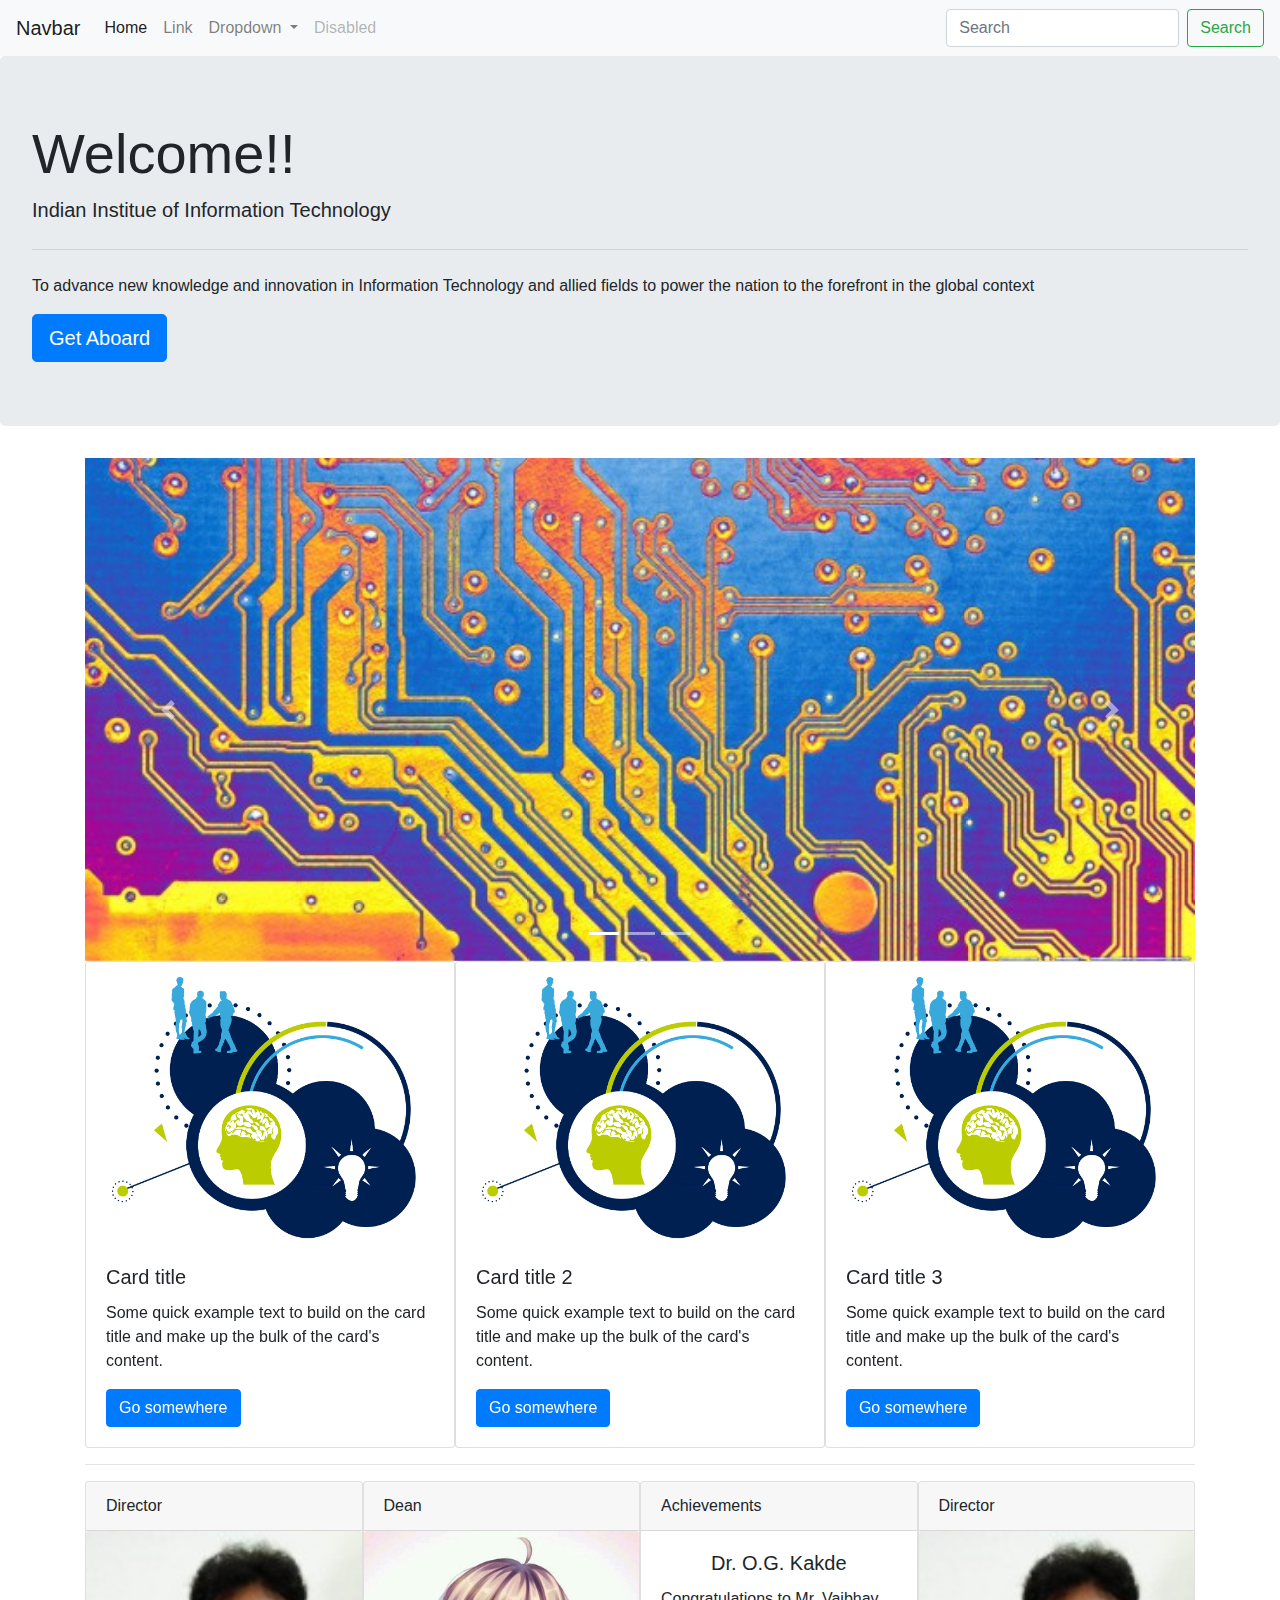
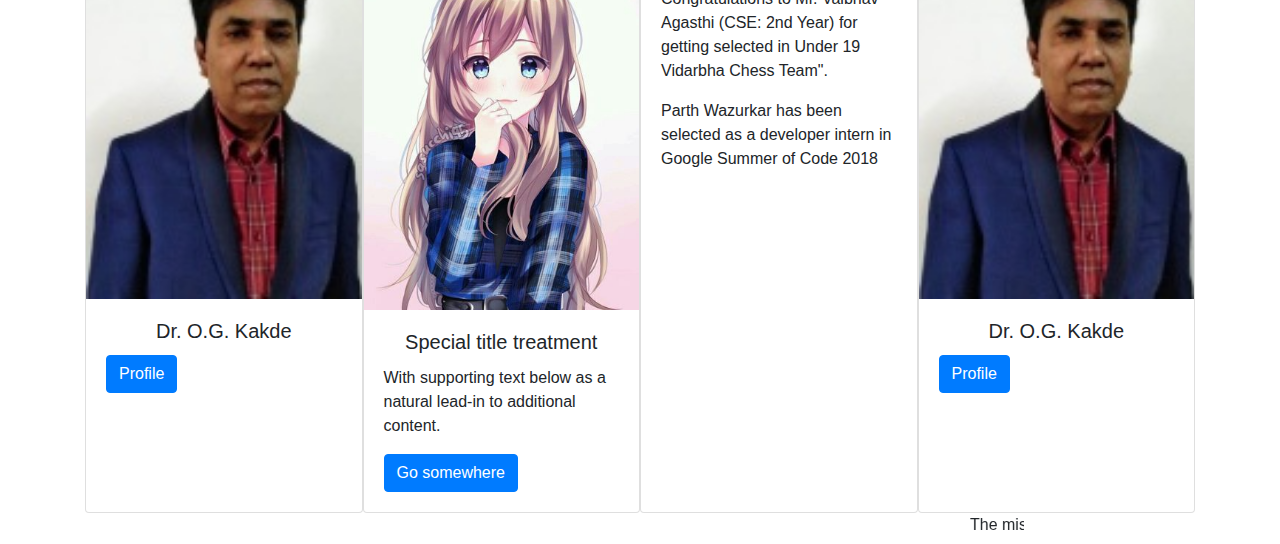
==== College_Website/index.html @ 8570d883 "Add files via upload" ====
<!DOCTYPE html>
<html lang="en">
<head>
    <meta charset="UTF-8">
    <meta name="viewport" content="width=device-width, initial-scale=1.0">
    <meta http-equiv="X-UA-Compatible" content="ie=edge">
    <link rel="stylesheet" href="css/bootstrap.min.css">
    <link rel="stylesheet" href="css/main.css">
    <title>IIITN</title>
</head>
<body> 
    <div>
        <nav class="navbar navbar-expand-lg navbar-light bg-light">
                <a class="navbar-brand" href="#">Navbar</a>
                <button class="navbar-toggler" type="button" data-toggle="collapse" data-target="#navbarSupportedContent" aria-controls="navbarSupportedContent" aria-expanded="false" aria-label="Toggle navigation">
                  <span class="navbar-toggler-icon"></span>
                </button>
              
                <div class="collapse navbar-collapse" id="navbarSupportedContent">
                  <ul class="navbar-nav mr-auto">
                    <li class="nav-item active">
                      <a class="nav-link" href="#">Home <span class="sr-only">(current)</span></a>
                    </li>
                    <li class="nav-item">
                      <a class="nav-link" href="#">Link</a>
                    </li>
                    <li class="nav-item dropdown">
                      <a class="nav-link dropdown-toggle" href="#" id="navbarDropdown" role="button" data-toggle="dropdown" aria-haspopup="true" aria-expanded="false">
                        Dropdown
                      </a>
                      <div class="dropdown-menu" aria-labelledby="navbarDropdown">
                        <a class="dropdown-item" href="#">Action</a>
                        <a class="dropdown-item" href="#">Another action</a>
                        <div class="dropdown-divider"></div>
                        <a class="dropdown-item" href="#">Something else here</a>
                      </div>
                    </li>
                    <li class="nav-item">
                      <a class="nav-link disabled" href="#">Disabled</a>
                    </li>
                  </ul>
                  <form class="form-inline my-2 my-lg-0">
                    <input class="form-control mr-sm-2" type="search" placeholder="Search" aria-label="Search">
                    <button class="btn btn-outline-success my-2 my-sm-0" type="submit">Search</button>
                  </form>
                </div>
        </nav>
    </div>
    <div class="jumbotron">
        <h1 class="display-4">Welcome!!</h1>
        <p class="lead">Indian Institue of Information Technology</p>
        <hr class="my-4">
        <p>To advance new knowledge and innovation in Information Technology and allied fields to power the nation to the forefront in the global context</p>
        <a class="btn btn-primary btn-lg" href="#" role="button">Get Aboard</a>
    </div>
    <div class="container">   
    <div id="carouselExampleIndicators" class="carousel slide" data-ride="carousel">
            <ol class="carousel-indicators">
              <li data-target="#carouselExampleIndicators" data-slide-to="0" class="active"></li>
              <li data-target="#carouselExampleIndicators" data-slide-to="1"></li>
              <li data-target="#carouselExampleIndicators" data-slide-to="2"></li>
            </ol>
            <div class="carousel-inner">
              <div class="carousel-item active">
                <img class="d-block w-100" src="img/bgs/1.jpg" alt="First slide">
              </div>
              <div class="carousel-item">
                <img class="d-block w-100" src="img/bgs/2.jpg" alt="Second slide">
              </div>
              <div class="carousel-item">
                <img class="d-block w-100" src="img/bgs/3.jpg" alt="Third slide">
              </div>
            </div>
            <a class="carousel-control-prev" href="#carouselExampleIndicators" role="button" data-slide="prev">
              <span class="carousel-control-prev-icon" aria-hidden="true"></span>
              <span class="sr-only">Previous</span>
            </a>
            <a class="carousel-control-next" href="#carouselExampleIndicators" role="button" data-slide="next">
              <span class="carousel-control-next-icon" aria-hidden="true"></span>
              <span class="sr-only">Next</span>
            </a>
          </div>
          <div class="r-and-d">
          <div class="card" style="width: 18rem;">
                <img class="card-img-top" src="img/bgs/card_img.jpg" alt="Card image cap">
                <div class="card-body">
                  <h5 class="card-title">Card title</h5>
                  <p class="card-text">Some quick example text to build on the card title and make up the bulk of the card's content.</p>
                  <a href="#" class="btn btn-primary">Go somewhere</a>
                </div>
            </div>
          <div class="card" style="width: 18rem;">
                <img class="card-img-top" src="img/bgs/card_img.jpg" alt="Card image cap">
                <div class="card-body">
                  <h5 class="card-title">Card title 2</h5>
                  <p class="card-text">Some quick example text to build on the card title and make up the bulk of the card's content.</p>
                  <a href="#" class="btn btn-primary">Go somewhere</a>
                </div>
            </div>
          <div class="card" style="width: 18rem;">
                <img class="card-img-top" src="img/bgs/card_img.jpg" alt="Card image cap">
                <div class="card-body">
                  <h5 class="card-title">Card title 3</h5>
                  <p class="card-text">Some quick example text to build on the card title and make up the bulk of the card's content.</p>
                  <a href="#" class="btn btn-primary">Go somewhere</a>
                </div>
            </div>
        </div>
        <hr>
        <div class="four-plate">
                <div class="card" style="width: 18rem">
                        <div class="card-header">
                                Director
                            </div>
                    <img class="card-img-top" src="img/bgs/ogk.jpg" alt="Card image cap">
                    <div class="card-body">
                          <h5 class="card-title">Dr. O.G. Kakde</h5>
                          <a href="#" class="btn btn-primary">Profile</a>
                    </div>
                </div>
                <div class="card" style="width: 18rem">
                    <div class="card-header">
                        Dean
                    </div>
                    <img class="card-img-top" src="img/bgs/new.jpg" alt="Card image cap">
                    
                    <div class="card-body">
                          <h5 class="card-title">Special title treatment</h5>
                          <p class="card-text">With supporting text below as a natural lead-in to additional content.</p>
                          <a href="#" class="btn btn-primary">Go somewhere</a>
                    </div>
                </div>
                <div class="card" style="width: 18rem">
                        <div class="card-header">
                                Achievements
                            </div>
                    <div class="card-body">
                          <h5 class="card-title">Dr. O.G. Kakde</h5>
                          <p>Congratulations to Mr. Vaibhav Agasthi (CSE: 2nd Year) for getting selected in Under 19 Vidarbha Chess Team".
                          </p><p>
                                Parth Wazurkar has been selected as a developer intern in Google Summer of Code 2018
                          </p>
                    </div>
                </div>
                <div class="card" style="width: 18rem">
                        <div class="card-header">
                                Director
                            </div>
                    <img class="card-img-top" src="img/bgs/ogk.jpg" alt="Card image cap">
                    <div class="card-body">
                          <h5 class="card-title">Dr. O.G. Kakde</h5>
                          <a href="#" class="btn btn-primary">Profile</a>
                    </div>
                </div>
        </div>
    </div>
    <marquee behavior="scroll" loop= "infinite" width="80%" direction="dowm"> The mission of IIITN is to develop competent and capable youth imbued with the spirit of innovation and entrepreneurship with the social and environmental orientation to meet the knowledge needs of the country and provide global leadership in Information Technology and allied fields</marquee>
    <script src="https://code.jquery.com/jquery-3.3.1.slim.min.js" integrity="sha384-q8i/X+965DzO0rT7abK41JStQIAqVgRVzpbzo5smXKp4YfRvH+8abtTE1Pi6jizo" crossorigin="anonymous"></script>
    <script src="https://cdnjs.cloudflare.com/ajax/libs/popper.js/1.14.3/umd/popper.min.js" integrity="sha384-ZMP7rVo3mIykV+2+9J3UJ46jBk0WLaUAdn689aCwoqbBJiSnjAK/l8WvCWPIPm49" crossorigin="anonymous"></script>
    <script src="js/bootstrap.min.js"></script>
    <script src="js/bootstrap.bundle.min.js"></script>
    <script src="js/main.js"></script>
</body>
</html>
---- College_Website/css/main.css ----
* {
    
}
.r-and-d{
    display: flex;
    flex-direction: row;
    justify-content: start space-evenly;
    flex-wrap: wrap;
}
.card{
    flex-basis: 33.33%;
}
.four-plate{
    display: flex;
    flex-direction: row;
    justify-content: start space-evenly;
    flex-wrap: wrap;
}
.four-plate .card{
    flex-basis: 25%;
}
.four-plate .card-title{
    width: 100%;
    text-align: center;
}
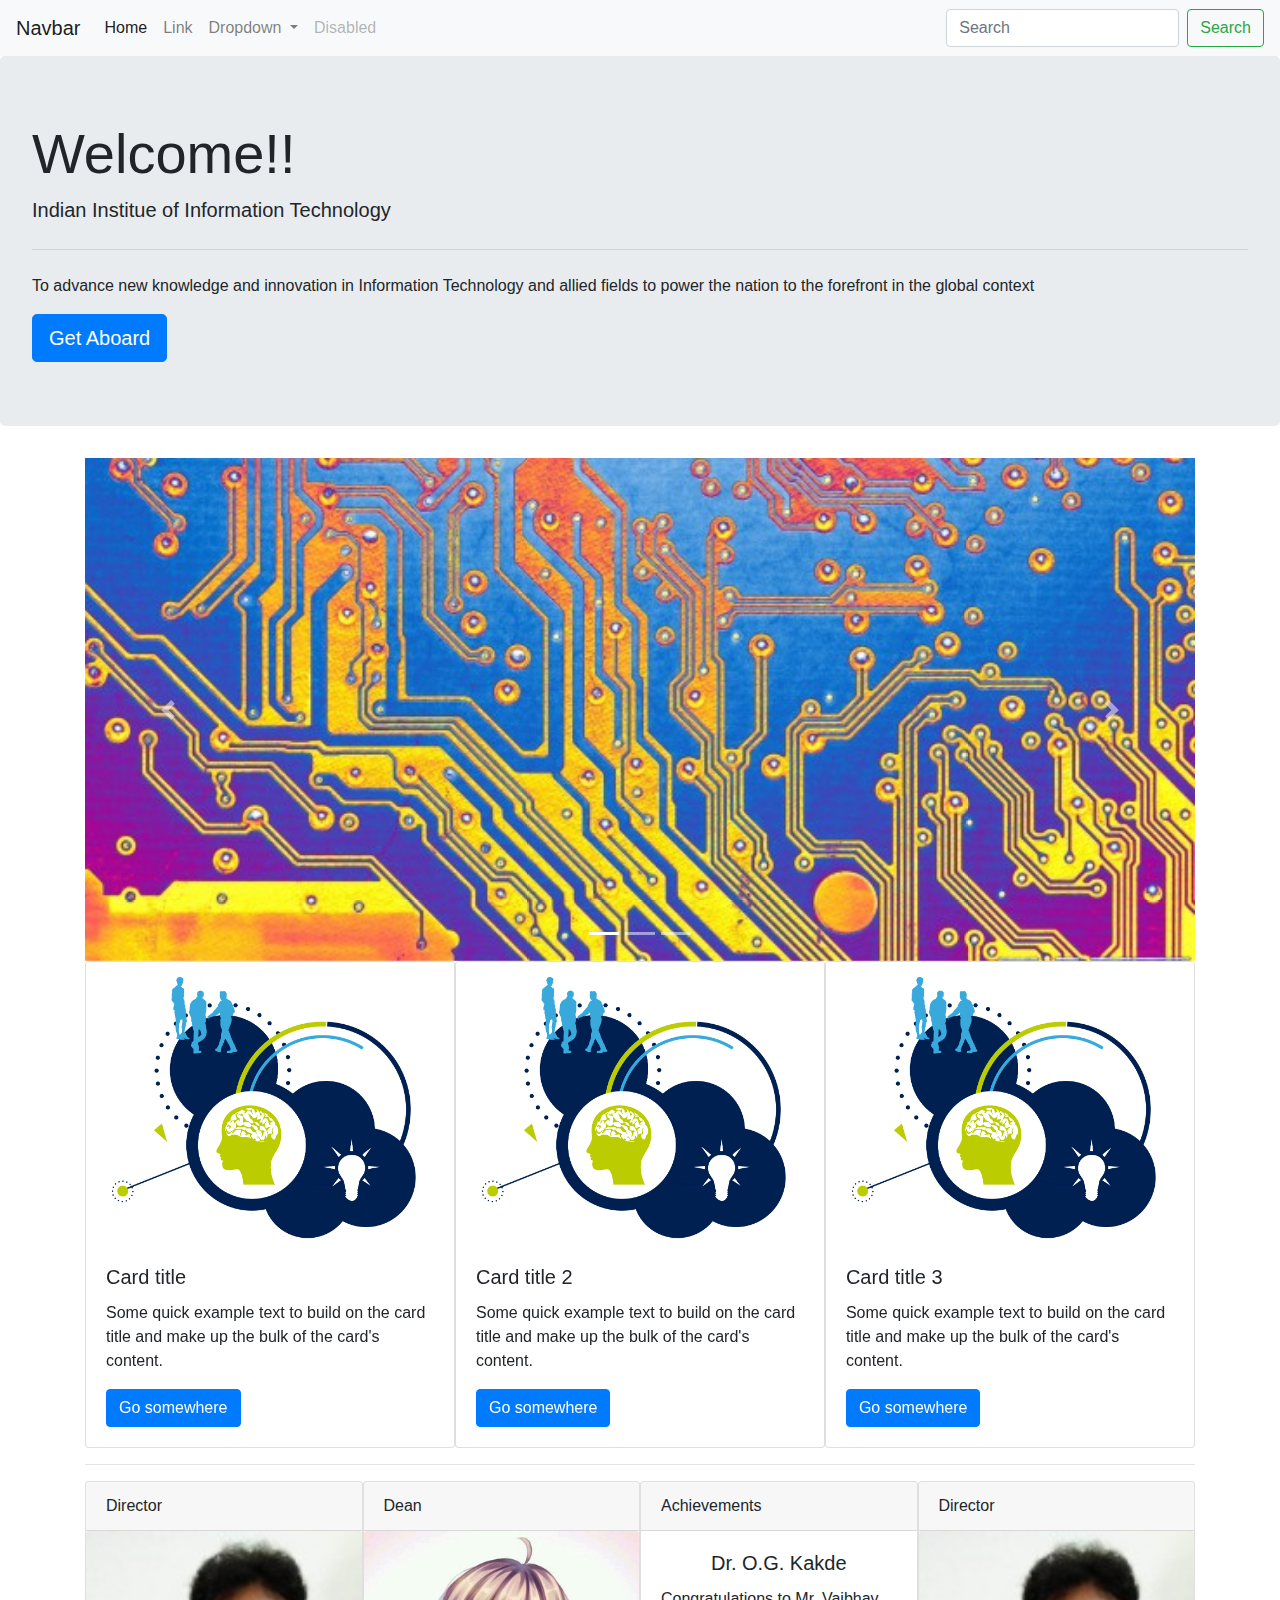
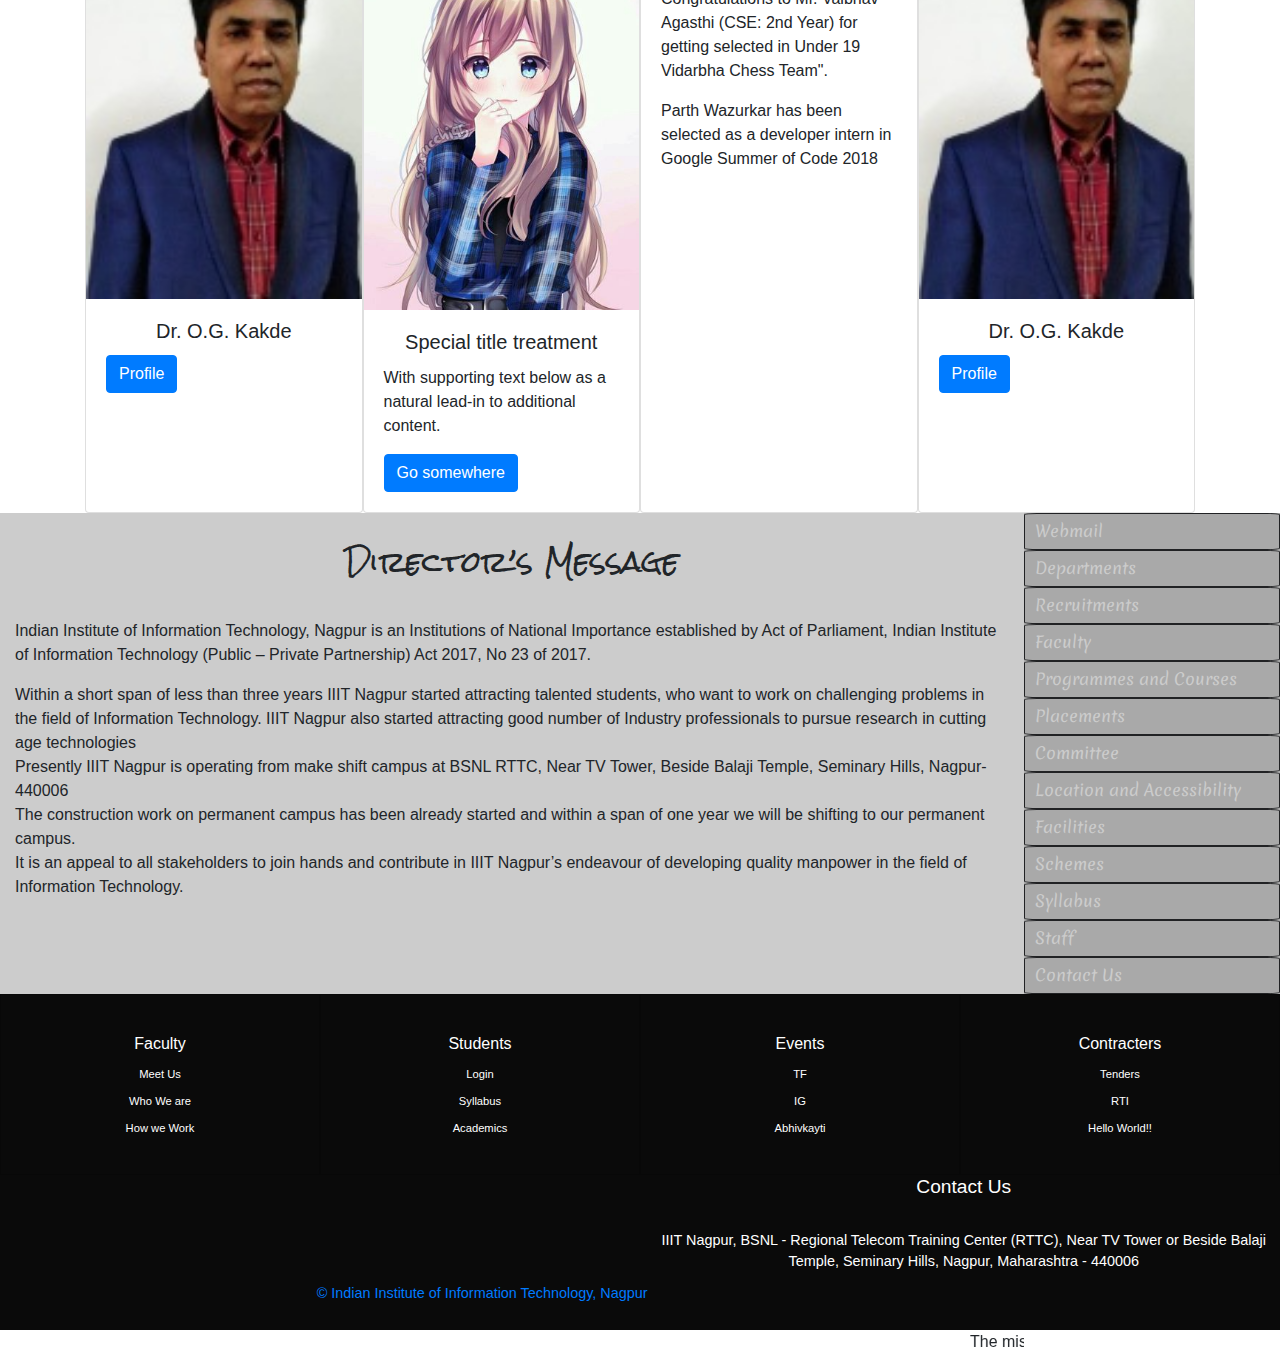
==== commit 248bbf15: "my changes.html" ====
--- a/College_Website/index.html
+++ b/College_Website/index.html
@@ -5,6 +5,9 @@
     <meta name="viewport" content="width=device-width, initial-scale=1.0">
     <meta http-equiv="X-UA-Compatible" content="ie=edge">
     <link rel="stylesheet" href="css/bootstrap.min.css">
+    <link href="https://fonts.googleapis.com/css?family=Merienda|Rock+Salt" rel="stylesheet">
+    <link rel="stylesheet" href="https://stackpath.bootstrapcdn.com/bootstrap/4.2.1/css/bootstrap.min.css" integrity="sha384-GJzZqFGwb1QTTN6wy59ffF1BuGJpLSa9DkKMp0DgiMDm4iYMj70gZWKYbI706tWS" crossorigin="anonymous">
+    <script src="https://stackpath.bootstrapcdn.com/bootstrap/4.2.1/js/bootstrap.min.js" integrity="sha384-B0UglyR+jN6CkvvICOB2joaf5I4l3gm9GU6Hc1og6Ls7i6U/mkkaduKaBhlAXv9k" crossorigin="anonymous"></script>
     <link rel="stylesheet" href="css/main.css">
     <title>IIITN</title>
 </head>
@@ -154,11 +157,94 @@
                 </div>
         </div>
     </div>
+
+  </nav>
+  <div class="layout">
+   
+    <div class="container message">
+    <h3 class="heading">Director’s Message</h3>
+    <p>Indian Institute of Information Technology, Nagpur is 
+      an Institutions of National Importance established by Act of
+      Parliament, Indian Institute of Information Technology
+        (Public – Private Partnership) Act 2017, No 23 of 2017.</p>
+    <p>Within a short span of less than three years IIIT Nagpur started attracting talented students, who want to work on challenging problems in the field of Information Technology. IIIT Nagpur also started attracting good number of Industry professionals to pursue research in cutting age technologies <br>
+
+          Presently IIIT Nagpur is operating from make shift campus at BSNL RTTC, Near TV Tower, Beside Balaji Temple, Seminary Hills, Nagpur-440006 <br>
+          
+          The construction work on permanent campus has been already started and within a span of one year we will be shifting to our permanent campus. <br>
+          
+          It is an appeal to all stakeholders to join hands and contribute in IIIT Nagpur’s endeavour of developing quality manpower in the field of Information Technology. </p>
+  </div>
+  <aside class="aside">
+      <ul class="aside-ul">
+        <li class="aside-items"><a href="#">Webmail</a></li>
+        <li class="aside-items"><a href="#">Departments</a></li>
+        <li class="aside-items"><a href="#">Recruitments</a></li>
+        <li class="aside-items"><a href="#">Faculty</a></li>
+        <li class="aside-items"><a href="#">Programmes and Courses</a></li>
+        <li class="aside-items"><a href="#">Placements</a></li>
+        <li class="aside-items"><a href="#">Committee</a></li>
+        <li class="aside-items"><a href="#">Location and Accessibility</a></li>
+        <li class="aside-items"><a href="#">Facilities</a></li>
+        <li class="aside-items"><a href="#">Schemes</a></li>
+        <li class="aside-items"><a href="#">Syllabus</a></li>
+        <li class="aside-items"><a href="#">Staff</a></li>
+        <li class="aside-items"><a href="#">Contact Us</a></li>
+      </ul>
+    </aside>
+</div>
+<footer class="footer">
+  <div class="footer-top">
+    <div class="card">
+      <a href="#" class="link link-head">Faculty</a>
+      <a href="#" class="link">Meet Us</a>
+      <a href="#" class="link">Who We are</a>
+      <a href="#" class="link"> How we Work</a>
+    </div>
+    <div class="card">
+      <a href="#" class="link link-head">Students</a>
+      <a href="#" class="link">Login</a>
+      <a href="#" class="link">Syllabus</a>
+      <a href="#" class="link">Academics</a>
+    </div>
+    <div class="card">
+      <a href="#" class="link link-head">Events</a>
+      <a href="#" class="link">TF</a>
+      <a href="#" class="link">IG</a>
+      <a href="#" class="link">Abhivkayti</a>
+    </div>
+    <div class="card">
+      <a href="#" class="link link-head">Contracters</a>
+      <a href="#" class="link">Tenders</a>
+      <a href="#" class="link">RTI</a>
+      <a href="#" class="link">Hello World!!</a>
+    </div>
+  </div>
+  <div class="footer-bottom">
+      <p class="iiit-copy"> <br>
+      <br>
+      <br>
+      <br>
+      <br> <a href=""> <br>
+      <br>
+      <br>
+      <br>
+      <br>&copy; Indian Institute of Information Technology, Nagpur </a></p>
+      <div class="footer-bottom-row">
+        <h2>Contact Us</h2><br>
+        <p>IIIT Nagpur, BSNL - Regional Telecom Training Center (RTTC), Near TV Tower or Beside Balaji Temple, Seminary Hills, Nagpur, Maharashtra - 440006</p>
+      </div>
+    </div>
+</footer>
+
     <marquee behavior="scroll" loop= "infinite" width="80%" direction="dowm"> The mission of IIITN is to develop competent and capable youth imbued with the spirit of innovation and entrepreneurship with the social and environmental orientation to meet the knowledge needs of the country and provide global leadership in Information Technology and allied fields</marquee>
     <script src="https://code.jquery.com/jquery-3.3.1.slim.min.js" integrity="sha384-q8i/X+965DzO0rT7abK41JStQIAqVgRVzpbzo5smXKp4YfRvH+8abtTE1Pi6jizo" crossorigin="anonymous"></script>
     <script src="https://cdnjs.cloudflare.com/ajax/libs/popper.js/1.14.3/umd/popper.min.js" integrity="sha384-ZMP7rVo3mIykV+2+9J3UJ46jBk0WLaUAdn689aCwoqbBJiSnjAK/l8WvCWPIPm49" crossorigin="anonymous"></script>
     <script src="js/bootstrap.min.js"></script>
     <script src="js/bootstrap.bundle.min.js"></script>
+    <script src="https://code.jquery.com/jquery-3.3.1.slim.min.js" integrity="sha384-q8i/X+965DzO0rT7abK41JStQIAqVgRVzpbzo5smXKp4YfRvH+8abtTE1Pi6jizo" crossorigin="anonymous"></script>
+    <script src="https://cdnjs.cloudflare.com/ajax/libs/popper.js/1.14.6/umd/popper.min.js" integrity="sha384-wHAiFfRlMFy6i5SRaxvfOCifBUQy1xHdJ/yoi7FRNXMRBu5WHdZYu1hA6ZOblgut" crossorigin="anonymous"></script>
+
     <script src="js/main.js"></script>
 </body>
 </html>--- a/College_Website/css/main.css
+++ b/College_Website/css/main.css
@@ -22,4 +22,116 @@
 .four-plate .card-title{
     width: 100%;
     text-align: center;
-}+}
+.layout{
+    background: #000;
+    display: flex;
+    flex-direction: row;
+
+}
+
+.message{
+    display: block;
+    background: #ccc;
+    margin-left: 0;
+    width: 80%;
+    max-width: 100%;
+}
+.message .heading{
+    padding: 2rem;
+    text-align: center;
+    font-family: 'Rock Salt', cursive;
+}
+
+.aside{
+    width: 20%;
+ float: right;
+ background: #a9a9a9;
+ margin: 0;
+}
+.aside-ul{
+    margin: 0;
+    padding: 0;
+}
+.aside .aside-ul .aside-items{
+    list-style: none;
+    width: 100%;
+    padding: 5px 10px;
+    border-radius: 5%;
+    border: 1px solid #212224
+  
+}
+.aside .aside-ul .aside-items a{
+    font-family: 'Merienda', cursive;
+    color: #ccc;
+   ;
+}
+
+.aside .aside-ul .aside-items:hover{
+    background: #fff;
+}
+.footer{
+ display: block;
+ width: 100%;
+}
+
+.footer-top{
+    display: flex;
+    flex-direction: row;
+    justify-content: space-between;
+    background: #0A0A0A;
+}
+
+.footer-top .card{
+    width: 25%;
+    border-radius: 0;
+    background: #0A0A0A;
+    padding: 2rem 0;
+}
+
+.footer-top .card a{
+    text-align: center;
+    color: #fff;
+    font-size: 0.7rem;
+    margin: 5px;
+     
+}
+.footer-top .card a:hover{
+    transition: all 2s ease-in;
+}
+.footer-top .card .link-head{
+    font-size: 1rem;
+}
+
+.footer-bottom{
+    background: #0A0A0A;
+    color: #fff;
+    padding-bottom: 10px ;
+    padding-left: 15px;
+    display: flex;
+     flex-direction: row;
+     justify-content: baseline;
+    width:100%;
+
+}
+.footer-bottom .iiit-copy{
+    display: flex;
+    justify-content: flex-end;
+    font-size: 0.9rem;
+    height: 100%;
+    width: 50%;
+}
+.footer-bottom .footer-bottom-row{
+    width: 50%;
+}
+.footer-bottom .footer-bottom-row h2{
+    font-size: 1.2rem;
+    text-align: center;
+    
+}
+.footer-bottom .footer-bottom-row p{
+    font-size: 0.9rem;
+    text-align: center;
+    margin: 0;
+    padding: 0;
+}
